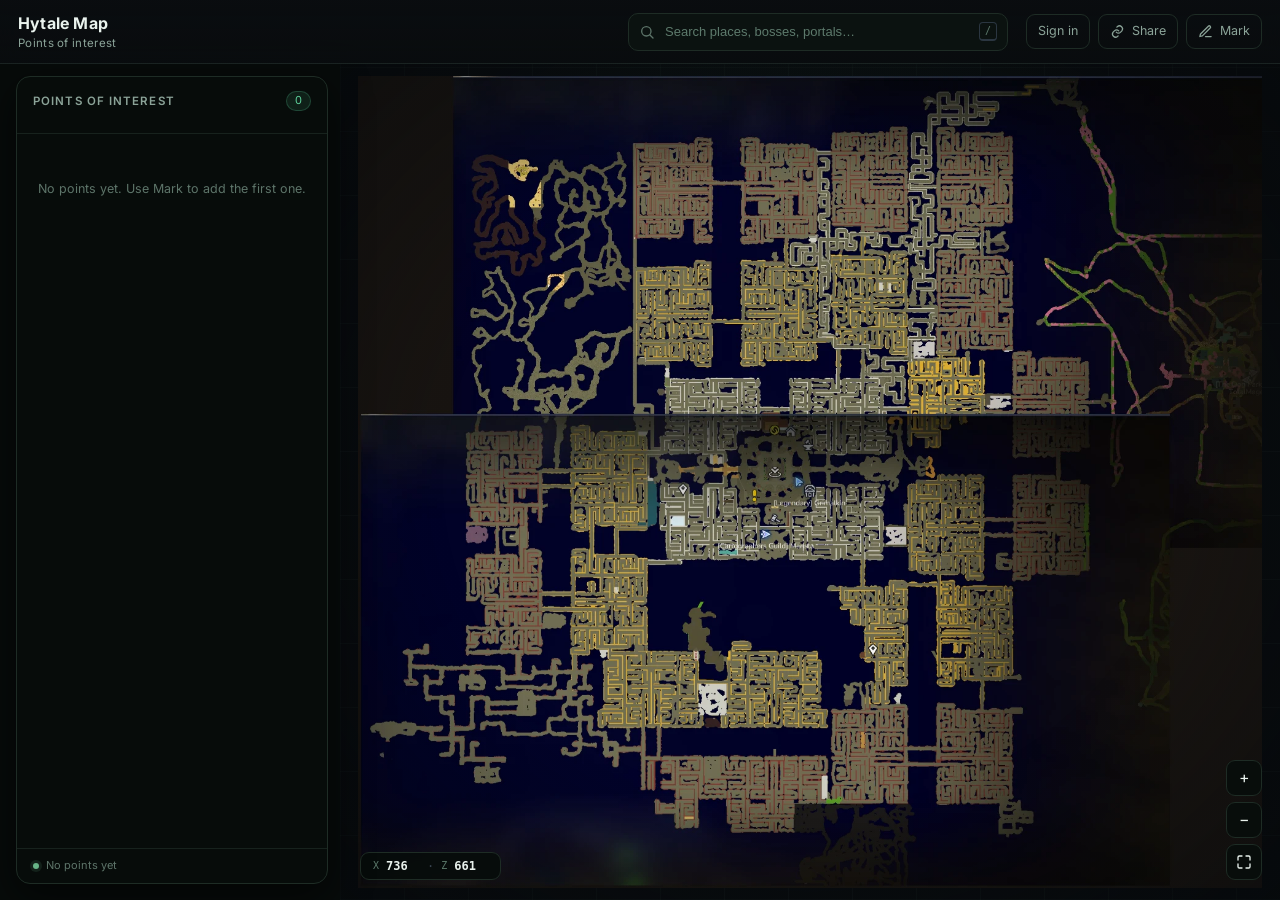
==== map/index.html @ 78702a87 "Add Hytale map with team sign-in and shared POIs" ====
<!DOCTYPE html>
<html lang="en">
<head>
<meta charset="utf-8">
<meta name="viewport" content="width=device-width, initial-scale=1, maximum-scale=1, user-scalable=no">
<meta name="robots" content="noindex, nofollow, noarchive">
<title>Hytale Map — Waysider</title>
<link rel="preconnect" href="https://fonts.googleapis.com">
<link rel="preconnect" href="https://fonts.gstatic.com" crossorigin>
<link href="https://fonts.googleapis.com/css2?family=Inter:wght@300;400;500;600;700;800&display=swap" rel="stylesheet">
<link rel="stylesheet" href="assets/vendor/leaflet.css">
<link rel="stylesheet" href="assets/css/style.css">
</head>
<body>

<div id="app">
  <header class="topbar">
    <button class="hamburger" id="menu-toggle" aria-label="Open panel">
      <span></span><span></span><span></span>
    </button>

    <div class="brand">
      <span class="titles">
        <h1 id="server-name">Hytale Map</h1>
        <small id="server-sub">Points of interest</small>
      </span>
    </div>

    <div class="search">
      <svg viewBox="0 0 24 24" width="16" height="16" aria-hidden="true">
        <circle cx="11" cy="11" r="7" fill="none" stroke="currentColor" stroke-width="2"/>
        <path d="M16.5 16.5 21 21" stroke="currentColor" stroke-width="2" stroke-linecap="round"/>
      </svg>
      <input id="search" type="search" placeholder="Search places, bosses, portals…" autocomplete="off">
      <kbd>/</kbd>
    </div>

    <div class="top-actions">
      <button class="ghost" id="btn-login" hidden>Sign in</button>
      <span class="user-chip" id="user-chip" hidden>
        <span class="dot-online"></span>
        <span id="user-name"></span>
        <button class="icon" id="btn-signout" title="Sign out" aria-label="Sign out">⏻</button>
      </span>
      <button class="ghost" id="btn-share" title="Copy a link to this view">
        <svg viewBox="0 0 24 24" width="15" height="15"><path d="M10 13a5 5 0 0 0 7 0l2-2a5 5 0 0 0-7-7l-1 1" fill="none" stroke="currentColor" stroke-width="2" stroke-linecap="round"/><path d="M14 11a5 5 0 0 0-7 0l-2 2a5 5 0 0 0 7 7l1-1" fill="none" stroke="currentColor" stroke-width="2" stroke-linecap="round"/></svg>
        <span>Share</span>
      </button>
      <button class="ghost" id="btn-edit" title="Mark points of interest">
        <svg viewBox="0 0 24 24" width="15" height="15"><path d="M12 20h9" stroke="currentColor" stroke-width="2" stroke-linecap="round"/><path d="M16.5 3.5a2.1 2.1 0 0 1 3 3L7 19l-4 1 1-4z" fill="none" stroke="currentColor" stroke-width="2" stroke-linejoin="round"/></svg>
        <span>Mark</span>
      </button>
    </div>
  </header>

  <aside class="sidebar" id="sidebar">
    <div class="sidebar-head">
      <h2>Points of interest</h2>
      <span class="count" id="poi-count">0</span>
    </div>

    <div class="filters" id="filters"></div>

    <div class="list-wrap">
      <ul class="poi-list" id="poi-list"></ul>
      <p class="empty" id="empty-msg" hidden>Nothing matches your search.</p>
    </div>

    <footer class="sidebar-foot">
      <span class="dot"></span>
      <span id="foot-text">Interactive map</span>
    </footer>
  </aside>

  <main class="map-wrap">
    <div id="map"></div>
    <div class="vignette"></div>

    <div class="coords" id="coords">
      <span class="coords-label">X</span><b id="cx">0</b>
      <span class="sep">·</span>
      <span class="coords-label">Z</span><b id="cz">0</b>
    </div>

    <div class="zoom-ctl">
      <button id="zin" title="Zoom in">+</button>
      <button id="zout" title="Zoom out">−</button>
      <button id="zhome" title="Show the whole map">
        <svg viewBox="0 0 24 24" width="16" height="16"><path d="M3 9V5a2 2 0 0 1 2-2h4M21 9V5a2 2 0 0 0-2-2h-4M3 15v4a2 2 0 0 0 2 2h4M21 15v4a2 2 0 0 1-2 2h-4" fill="none" stroke="currentColor" stroke-width="2" stroke-linecap="round"/></svg>
      </button>
    </div>

    <div class="editbar" id="editbar" hidden>
      <span>Mark mode: click the map to add a point.</span>
      <button id="edit-clear">Clear all</button>
      <button id="edit-reset">Discard draft</button>
      <button id="edit-export">Download pois.json</button>
      <button id="edit-exit">Exit</button>
    </div>
  </main>
</div>

<!-- POI modal -->
<div class="modal" id="modal" hidden>
  <div class="modal-card">
    <header>
      <h3 id="modal-title">New point of interest</h3>
      <button class="icon" id="modal-close" aria-label="Close">✕</button>
    </header>
    <div class="modal-body">
      <label>Name
        <input id="f-name" type="text" maxlength="60" placeholder="e.g. Emberfall Keep">
      </label>
      <label>Category
        <div class="cat-picker" id="f-cats"></div>
      </label>
      <label><span>Description <small>(optional)</small></span>
        <textarea id="f-desc" rows="3" maxlength="240" placeholder="What's here, why visit…"></textarea>
      </label>
      <div class="coord-row">
        <span>Coordinates</span>
        <code id="f-coords">X 0 · Z 0</code>
      </div>
    </div>
    <footer>
      <button class="danger" id="f-delete" hidden>Delete</button>
      <div class="spacer"></div>
      <button class="ghost" id="f-cancel">Cancel</button>
      <button class="primary" id="f-save">Save point</button>
    </footer>
  </div>
</div>

<div class="toast" id="toast"></div>

<!-- login modal -->
<div class="modal" id="login-modal" hidden>
  <div class="modal-card login-card">
    <header>
      <h3>Team sign in</h3>
      <button class="icon" id="login-close" aria-label="Close">✕</button>
    </header>
    <div class="modal-body">
      <label>Username
        <input id="login-user" type="text" autocomplete="username" placeholder="yourname">
      </label>
      <label>Password
        <input id="login-pass" type="password" autocomplete="current-password" placeholder="••••••••">
      </label>
      <p class="login-error" id="login-error" hidden></p>
    </div>
    <footer>
      <div class="spacer"></div>
      <button class="ghost" id="login-cancel">Cancel</button>
      <button class="primary" id="login-submit">Sign in</button>
    </footer>
  </div>
</div>

<script src="assets/vendor/leaflet.js"></script>
<script src="assets/js/config.js"></script>
<script src="assets/vendor/supabase.js"></script>
<script src="assets/js/cloud.js"></script>
<script src="assets/js/app.js"></script>
</body>
</html>
---- map/assets/vendor/leaflet.css ----
/* required styles */

.leaflet-pane,
.leaflet-tile,
.leaflet-marker-icon,
.leaflet-marker-shadow,
.leaflet-tile-container,
.leaflet-pane > svg,
.leaflet-pane > canvas,
.leaflet-zoom-box,
.leaflet-image-layer,
.leaflet-layer {
	position: absolute;
	left: 0;
	top: 0;
	}
.leaflet-container {
	overflow: hidden;
	}
.leaflet-tile,
.leaflet-marker-icon,
.leaflet-marker-shadow {
	-webkit-user-select: none;
	   -moz-user-select: none;
	        user-select: none;
	  -webkit-user-drag: none;
	}
/* Prevents IE11 from highlighting tiles in blue */
.leaflet-tile::selection {
	background: transparent;
}
/* Safari renders non-retina tile on retina better with this, but Chrome is worse */
.leaflet-safari .leaflet-tile {
	image-rendering: -webkit-optimize-contrast;
	}
/* hack that prevents hw layers "stretching" when loading new tiles */
.leaflet-safari .leaflet-tile-container {
	width: 1600px;
	height: 1600px;
	-webkit-transform-origin: 0 0;
	}
.leaflet-marker-icon,
.leaflet-marker-shadow {
	display: block;
	}
/* .leaflet-container svg: reset svg max-width decleration shipped in Joomla! (joomla.org) 3.x */
/* .leaflet-container img: map is broken in FF if you have max-width: 100% on tiles */
.leaflet-container .leaflet-overlay-pane svg {
	max-width: none !important;
	max-height: none !important;
	}
.leaflet-container .leaflet-marker-pane img,
.leaflet-container .leaflet-shadow-pane img,
.leaflet-container .leaflet-tile-pane img,
.leaflet-container img.leaflet-image-layer,
.leaflet-container .leaflet-tile {
	max-width: none !important;
	max-height: none !important;
	width: auto;
	padding: 0;
	}

.leaflet-container img.leaflet-tile {
	/* See: https://bugs.chromium.org/p/chromium/issues/detail?id=600120 */
	mix-blend-mode: plus-lighter;
}

.leaflet-container.leaflet-touch-zoom {
	-ms-touch-action: pan-x pan-y;
	touch-action: pan-x pan-y;
	}
.leaflet-container.leaflet-touch-drag {
	-ms-touch-action: pinch-zoom;
	/* Fallback for FF which doesn't support pinch-zoom */
	touch-action: none;
	touch-action: pinch-zoom;
}
.leaflet-container.leaflet-touch-drag.leaflet-touch-zoom {
	-ms-touch-action: none;
	touch-action: none;
}
.leaflet-container {
	-webkit-tap-highlight-color: transparent;
}
.leaflet-container a {
	-webkit-tap-highlight-color: rgba(51, 181, 229, 0.4);
}
.leaflet-tile {
	filter: inherit;
	visibility: hidden;
	}
.leaflet-tile-loaded {
	visibility: inherit;
	}
.leaflet-zoom-box {
	width: 0;
	height: 0;
	-moz-box-sizing: border-box;
	     box-sizing: border-box;
	z-index: 800;
	}
/* workaround for https://bugzilla.mozilla.org/show_bug.cgi?id=888319 */
.leaflet-overlay-pane svg {
	-moz-user-select: none;
	}

.leaflet-pane         { z-index: 400; }

.leaflet-tile-pane    { z-index: 200; }
.leaflet-overlay-pane { z-index: 400; }
.leaflet-shadow-pane  { z-index: 500; }
.leaflet-marker-pane  { z-index: 600; }
.leaflet-tooltip-pane   { z-index: 650; }
.leaflet-popup-pane   { z-index: 700; }

.leaflet-map-pane canvas { z-index: 100; }
.leaflet-map-pane svg    { z-index: 200; }

.leaflet-vml-shape {
	width: 1px;
	height: 1px;
	}
.lvml {
	behavior: url(#default#VML);
	display: inline-block;
	position: absolute;
	}


/* control positioning */

.leaflet-control {
	position: relative;
	z-index: 800;
	pointer-events: visiblePainted; /* IE 9-10 doesn't have auto */
	pointer-events: auto;
	}
.leaflet-top,
.leaflet-bottom {
	position: absolute;
	z-index: 1000;
	pointer-events: none;
	}
.leaflet-top {
	top: 0;
	}
.leaflet-right {
	right: 0;
	}
.leaflet-bottom {
	bottom: 0;
	}
.leaflet-left {
	left: 0;
	}
.leaflet-control {
	float: left;
	clear: both;
	}
.leaflet-right .leaflet-control {
	float: right;
	}
.leaflet-top .leaflet-control {
	margin-top: 10px;
	}
.leaflet-bottom .leaflet-control {
	margin-bottom: 10px;
	}
.leaflet-left .leaflet-control {
	margin-left: 10px;
	}
.leaflet-right .leaflet-control {
	margin-right: 10px;
	}


/* zoom and fade animations */

.leaflet-fade-anim .leaflet-popup {
	opacity: 0;
	-webkit-transition: opacity 0.2s linear;
	   -moz-transition: opacity 0.2s linear;
	        transition: opacity 0.2s linear;
	}
.leaflet-fade-anim .leaflet-map-pane .leaflet-popup {
	opacity: 1;
	}
.leaflet-zoom-animated {
	-webkit-transform-origin: 0 0;
	    -ms-transform-origin: 0 0;
	        transform-origin: 0 0;
	}
svg.leaflet-zoom-animated {
	will-change: transform;
}

.leaflet-zoom-anim .leaflet-zoom-animated {
	-webkit-transition: -webkit-transform 0.25s cubic-bezier(0,0,0.25,1);
	   -moz-transition:    -moz-transform 0.25s cubic-bezier(0,0,0.25,1);
	        transition:         transform 0.25s cubic-bezier(0,0,0.25,1);
	}
.leaflet-zoom-anim .leaflet-tile,
.leaflet-pan-anim .leaflet-tile {
	-webkit-transition: none;
	   -moz-transition: none;
	        transition: none;
	}

.leaflet-zoom-anim .leaflet-zoom-hide {
	visibility: hidden;
	}


/* cursors */

.leaflet-interactive {
	cursor: pointer;
	}
.leaflet-grab {
	cursor: -webkit-grab;
	cursor:    -moz-grab;
	cursor:         grab;
	}
.leaflet-crosshair,
.leaflet-crosshair .leaflet-interactive {
	cursor: crosshair;
	}
.leaflet-popup-pane,
.leaflet-control {
	cursor: auto;
	}
.leaflet-dragging .leaflet-grab,
.leaflet-dragging .leaflet-grab .leaflet-interactive,
.leaflet-dragging .leaflet-marker-draggable {
	cursor: move;
	cursor: -webkit-grabbing;
	cursor:    -moz-grabbing;
	cursor:         grabbing;
	}

/* marker & overlays interactivity */
.leaflet-marker-icon,
.leaflet-marker-shadow,
.leaflet-image-layer,
.leaflet-pane > svg path,
.leaflet-tile-container {
	pointer-events: none;
	}

.leaflet-marker-icon.leaflet-interactive,
.leaflet-image-layer.leaflet-interactive,
.leaflet-pane > svg path.leaflet-interactive,
svg.leaflet-image-layer.leaflet-interactive path {
	pointer-events: visiblePainted; /* IE 9-10 doesn't have auto */
	pointer-events: auto;
	}

/* visual tweaks */

.leaflet-container {
	background: #ddd;
	outline-offset: 1px;
	}
.leaflet-container a {
	color: #0078A8;
	}
.leaflet-zoom-box {
	border: 2px dotted #38f;
	background: rgba(255,255,255,0.5);
	}


/* general typography */
.leaflet-container {
	font-family: "Helvetica Neue", Arial, Helvetica, sans-serif;
	font-size: 12px;
	font-size: 0.75rem;
	line-height: 1.5;
	}


/* general toolbar styles */

.leaflet-bar {
	box-shadow: 0 1px 5px rgba(0,0,0,0.65);
	border-radius: 4px;
	}
.leaflet-bar a {
	background-color: #fff;
	border-bottom: 1px solid #ccc;
	width: 26px;
	height: 26px;
	line-height: 26px;
	display: block;
	text-align: center;
	text-decoration: none;
	color: black;
	}
.leaflet-bar a,
.leaflet-control-layers-toggle {
	background-position: 50% 50%;
	background-repeat: no-repeat;
	display: block;
	}
.leaflet-bar a:hover,
.leaflet-bar a:focus {
	background-color: #f4f4f4;
	}
.leaflet-bar a:first-child {
	border-top-left-radius: 4px;
	border-top-right-radius: 4px;
	}
.leaflet-bar a:last-child {
	border-bottom-left-radius: 4px;
	border-bottom-right-radius: 4px;
	border-bottom: none;
	}
.leaflet-bar a.leaflet-disabled {
	cursor: default;
	background-color: #f4f4f4;
	color: #bbb;
	}

.leaflet-touch .leaflet-bar a {
	width: 30px;
	height: 30px;
	line-height: 30px;
	}
.leaflet-touch .leaflet-bar a:first-child {
	border-top-left-radius: 2px;
	border-top-right-radius: 2px;
	}
.leaflet-touch .leaflet-bar a:last-child {
	border-bottom-left-radius: 2px;
	border-bottom-right-radius: 2px;
	}

/* zoom control */

.leaflet-control-zoom-in,
.leaflet-control-zoom-out {
	font: bold 18px 'Lucida Console', Monaco, monospace;
	text-indent: 1px;
	}

.leaflet-touch .leaflet-control-zoom-in, .leaflet-touch .leaflet-control-zoom-out  {
	font-size: 22px;
	}


/* layers control */

.leaflet-control-layers {
	box-shadow: 0 1px 5px rgba(0,0,0,0.4);
	background: #fff;
	border-radius: 5px;
	}
.leaflet-control-layers-toggle {
	background-image: url(images/layers.png);
	width: 36px;
	height: 36px;
	}
.leaflet-retina .leaflet-control-layers-toggle {
	background-image: url(images/layers-2x.png);
	background-size: 26px 26px;
	}
.leaflet-touch .leaflet-control-layers-toggle {
	width: 44px;
	height: 44px;
	}
.leaflet-control-layers .leaflet-control-layers-list,
.leaflet-control-layers-expanded .leaflet-control-layers-toggle {
	display: none;
	}
.leaflet-control-layers-expanded .leaflet-control-layers-list {
	display: block;
	position: relative;
	}
.leaflet-control-layers-expanded {
	padding: 6px 10px 6px 6px;
	color: #333;
	background: #fff;
	}
.leaflet-control-layers-scrollbar {
	overflow-y: scroll;
	overflow-x: hidden;
	padding-right: 5px;
	}
.leaflet-control-layers-selector {
	margin-top: 2px;
	position: relative;
	top: 1px;
	}
.leaflet-control-layers label {
	display: block;
	font-size: 13px;
	font-size: 1.08333em;
	}
.leaflet-control-layers-separator {
	height: 0;
	border-top: 1px solid #ddd;
	margin: 5px -10px 5px -6px;
	}

/* Default icon URLs */
.leaflet-default-icon-path { /* used only in path-guessing heuristic, see L.Icon.Default */
	background-image: url(images/marker-icon.png);
	}


/* attribution and scale controls */

.leaflet-container .leaflet-control-attribution {
	background: #fff;
	background: rgba(255, 255, 255, 0.8);
	margin: 0;
	}
.leaflet-control-attribution,
.leaflet-control-scale-line {
	padding: 0 5px;
	color: #333;
	line-height: 1.4;
	}
.leaflet-control-attribution a {
	text-decoration: none;
	}
.leaflet-control-attribution a:hover,
.leaflet-control-attribution a:focus {
	text-decoration: underline;
	}
.leaflet-attribution-flag {
	display: inline !important;
	vertical-align: baseline !important;
	width: 1em;
	height: 0.6669em;
	}
.leaflet-left .leaflet-control-scale {
	margin-left: 5px;
	}
.leaflet-bottom .leaflet-control-scale {
	margin-bottom: 5px;
	}
.leaflet-control-scale-line {
	border: 2px solid #777;
	border-top: none;
	line-height: 1.1;
	padding: 2px 5px 1px;
	white-space: nowrap;
	-moz-box-sizing: border-box;
	     box-sizing: border-box;
	background: rgba(255, 255, 255, 0.8);
	text-shadow: 1px 1px #fff;
	}
.leaflet-control-scale-line:not(:first-child) {
	border-top: 2px solid #777;
	border-bottom: none;
	margin-top: -2px;
	}
.leaflet-control-scale-line:not(:first-child):not(:last-child) {
	border-bottom: 2px solid #777;
	}

.leaflet-touch .leaflet-control-attribution,
.leaflet-touch .leaflet-control-layers,
.leaflet-touch .leaflet-bar {
	box-shadow: none;
	}
.leaflet-touch .leaflet-control-layers,
.leaflet-touch .leaflet-bar {
	border: 2px solid rgba(0,0,0,0.2);
	background-clip: padding-box;
	}


/* popup */

.leaflet-popup {
	position: absolute;
	text-align: center;
	margin-bottom: 20px;
	}
.leaflet-popup-content-wrapper {
	padding: 1px;
	text-align: left;
	border-radius: 12px;
	}
.leaflet-popup-content {
	margin: 13px 24px 13px 20px;
	line-height: 1.3;
	font-size: 13px;
	font-size: 1.08333em;
	min-height: 1px;
	}
.leaflet-popup-content p {
	margin: 17px 0;
	margin: 1.3em 0;
	}
.leaflet-popup-tip-container {
	width: 40px;
	height: 20px;
	position: absolute;
	left: 50%;
	margin-top: -1px;
	margin-left: -20px;
	overflow: hidden;
	pointer-events: none;
	}
.leaflet-popup-tip {
	width: 17px;
	height: 17px;
	padding: 1px;

	margin: -10px auto 0;
	pointer-events: auto;

	-webkit-transform: rotate(45deg);
	   -moz-transform: rotate(45deg);
	    -ms-transform: rotate(45deg);
	        transform: rotate(45deg);
	}
.leaflet-popup-content-wrapper,
.leaflet-popup-tip {
	background: white;
	color: #333;
	box-shadow: 0 3px 14px rgba(0,0,0,0.4);
	}
.leaflet-container a.leaflet-popup-close-button {
	position: absolute;
	top: 0;
	right: 0;
	border: none;
	text-align: center;
	width: 24px;
	height: 24px;
	font: 16px/24px Tahoma, Verdana, sans-serif;
	color: #757575;
	text-decoration: none;
	background: transparent;
	}
.leaflet-container a.leaflet-popup-close-button:hover,
.leaflet-container a.leaflet-popup-close-button:focus {
	color: #585858;
	}
.leaflet-popup-scrolled {
	overflow: auto;
	}

.leaflet-oldie .leaflet-popup-content-wrapper {
	-ms-zoom: 1;
	}
.leaflet-oldie .leaflet-popup-tip {
	width: 24px;
	margin: 0 auto;

	-ms-filter: "progid:DXImageTransform.Microsoft.Matrix(M11=0.70710678, M12=0.70710678, M21=-0.70710678, M22=0.70710678)";
	filter: progid:DXImageTransform.Microsoft.Matrix(M11=0.70710678, M12=0.70710678, M21=-0.70710678, M22=0.70710678);
	}

.leaflet-oldie .leaflet-control-zoom,
.leaflet-oldie .leaflet-control-layers,
.leaflet-oldie .leaflet-popup-content-wrapper,
.leaflet-oldie .leaflet-popup-tip {
	border: 1px solid #999;
	}


/* div icon */

.leaflet-div-icon {
	background: #fff;
	border: 1px solid #666;
	}


/* Tooltip */
/* Base styles for the element that has a tooltip */
.leaflet-tooltip {
	position: absolute;
	padding: 6px;
	background-color: #fff;
	border: 1px solid #fff;
	border-radius: 3px;
	color: #222;
	white-space: nowrap;
	-webkit-user-select: none;
	-moz-user-select: none;
	-ms-user-select: none;
	user-select: none;
	pointer-events: none;
	box-shadow: 0 1px 3px rgba(0,0,0,0.4);
	}
.leaflet-tooltip.leaflet-interactive {
	cursor: pointer;
	pointer-events: auto;
	}
.leaflet-tooltip-top:before,
.leaflet-tooltip-bottom:before,
.leaflet-tooltip-left:before,
.leaflet-tooltip-right:before {
	position: absolute;
	pointer-events: none;
	border: 6px solid transparent;
	background: transparent;
	content: "";
	}

/* Directions */

.leaflet-tooltip-bottom {
	margin-top: 6px;
}
.leaflet-tooltip-top {
	margin-top: -6px;
}
.leaflet-tooltip-bottom:before,
.leaflet-tooltip-top:before {
	left: 50%;
	margin-left: -6px;
	}
.leaflet-tooltip-top:before {
	bottom: 0;
	margin-bottom: -12px;
	border-top-color: #fff;
	}
.leaflet-tooltip-bottom:before {
	top: 0;
	margin-top: -12px;
	margin-left: -6px;
	border-bottom-color: #fff;
	}
.leaflet-tooltip-left {
	margin-left: -6px;
}
.leaflet-tooltip-right {
	margin-left: 6px;
}
.leaflet-tooltip-left:before,
.leaflet-tooltip-right:before {
	top: 50%;
	margin-top: -6px;
	}
.leaflet-tooltip-left:before {
	right: 0;
	margin-right: -12px;
	border-left-color: #fff;
	}
.leaflet-tooltip-right:before {
	left: 0;
	margin-left: -12px;
	border-right-color: #fff;
	}

/* Printing */

@media print {
	/* Prevent printers from removing background-images of controls. */
	.leaflet-control {
		-webkit-print-color-adjust: exact;
		print-color-adjust: exact;
		}
	}
---- map/assets/css/style.css ----
/* ============================================================
   Mapa interactivo del servidor — estilos
   ============================================================ */
:root {
  --bg: #070b0a;
  --panel: rgba(8, 14, 11, .92);
  --panel-solid: #0a110d;
  --line: #1e2c25;
  --line-soft: rgba(120, 170, 145, .14);
  --text: #e9f2ed;
  --muted: #8ba398;
  --dim: #5d7469;
  --amber: #5ed29c;
  --amber-2: #3fae7c;

  --cat-boss: #e06f5e;
  --cat-miniboss: #b07bd8;
  --cat-portal: #6f8fe0;
  --cat-chests: #e0b160;
  --cat-poi: #5ed29c;

  --shadow: 0 12px 40px rgba(0, 0, 0, .6);
}

* { box-sizing: border-box; }

html, body {
  margin: 0; padding: 0;
  height: 100%;
  background: var(--bg);
  color: var(--text);
  font: 14px/1.45 "Inter", "Segoe UI", system-ui, -apple-system, sans-serif;
  overflow: hidden;
  -webkit-font-smoothing: antialiased;
}

button { font: inherit; color: inherit; cursor: pointer; }
button:focus-visible, input:focus-visible { outline: 2px solid var(--amber); outline-offset: 2px; }

/* ------------------------------------------------------------- estructura */
#app { position: relative; height: 100%; }

.topbar {
  position: absolute; inset: 0 0 auto 0; height: 64px; z-index: 900;
  display: flex; align-items: center; gap: 18px;
  padding: 0 18px;
  background: linear-gradient(180deg, rgba(10, 13, 16, .96), rgba(10, 13, 16, .74));
  border-bottom: 1px solid var(--line-soft);
  backdrop-filter: blur(10px);
}

.hamburger {
  display: none;
  width: 38px; height: 38px; border-radius: 9px;
  background: #0e1612; border: 1px solid var(--line);
  flex-direction: column; justify-content: center; align-items: center; gap: 4px;
}
.hamburger span { display: block; width: 16px; height: 1.6px; background: var(--text); }

.brand {
  display: flex; align-items: center; gap: 11px; min-width: 0;
  text-decoration: none; color: inherit;
}
.logo-mark { width: 30px; height: 30px; flex: none; color: var(--amber); }
.titles { min-width: 0; display: flex; flex-direction: column; }
.titles h1 {
  margin: 0; font-size: 16px; font-weight: 700; letter-spacing: .2px;
  white-space: nowrap; overflow: hidden; text-overflow: ellipsis;
}
.titles small { color: var(--muted); font-size: 11.5px; letter-spacing: .3px; }

.search {
  margin-left: auto; position: relative; width: min(380px, 34vw);
  display: flex; align-items: center; gap: 8px;
  background: #0b1210; border: 1px solid var(--line);
  border-radius: 10px; padding: 0 10px; height: 38px;
  color: var(--dim);
  transition: .15s;
}
.search:focus-within { border-color: #3b5c49; color: var(--muted); }
.search input {
  flex: 1; background: transparent; border: 0; color: var(--text);
  font-size: 13px; height: 100%;
}
.search input:focus { outline: none; }
.search input::placeholder { color: #5d7a6c; }
.search kbd {
  font: 10px/1 ui-monospace, monospace; color: #5d7a6c;
  border: 1px solid #2b3641; border-bottom-width: 2px; border-radius: 4px;
  padding: 3px 5px;
}

.top-actions { display: flex; gap: 8px; }
.top-actions .ghost {
  display: inline-flex; align-items: center; gap: 7px;
  background: transparent; border: 1px solid var(--line);
  color: var(--muted); padding: 7px 11px; border-radius: 9px; font-size: 12.5px;
  transition: .15s;
}
.top-actions .ghost:hover { color: var(--text); border-color: #365142; background: #0e1612; }

/* ---------------------------------------------------------------- sidebar */
.sidebar {
  position: absolute; z-index: 850;
  top: 76px; left: 16px; bottom: 16px; width: 312px;
  display: flex; flex-direction: column;
  background: var(--panel);
  border: 1px solid var(--line);
  border-radius: 14px;
  box-shadow: var(--shadow);
  backdrop-filter: blur(14px);
  overflow: hidden;
  transition: transform .22s ease;
}

.sidebar-head {
  display: flex; align-items: center; justify-content: space-between;
  padding: 14px 16px 8px;
}
.sidebar-head h2 {
  margin: 0; font-size: 11.5px; letter-spacing: 1.1px;
  text-transform: uppercase; color: var(--muted); font-weight: 600;
}
.count {
  font-size: 11px; color: var(--amber);
  background: rgba(94, 210, 156, .1);
  border: 1px solid rgba(94, 210, 156, .22);
  padding: 1px 8px; border-radius: 999px;
}

.filters {
  display: flex; flex-wrap: wrap; gap: 5px;
  padding: 4px 14px 10px;
  border-bottom: 1px solid var(--line-soft);
}
.chip {
  display: inline-flex; align-items: center; gap: 6px;
  border: 1px solid var(--line);
  background: #0b1210;
  color: var(--muted);
  font-size: 11.5px;
  padding: 4px 9px 4px 7px;
  border-radius: 999px;
  transition: .12s;
  user-select: none;
}
.chip .swatch {
  width: 8px; height: 8px; border-radius: 2px; background: currentColor;
  opacity: .9;
}
.chip:hover { border-color: #3d4c5a; color: var(--text); }
.chip.off { opacity: .38; }
.chip.off .swatch { background: #4b5864; }
.chip.on { color: var(--text); background: #101b15; border-color: #3c4c5b; }

.list-wrap { flex: 1; overflow-y: auto; padding: 8px 8px 12px; scrollbar-width: thin; }
.list-wrap::-webkit-scrollbar { width: 8px; }
.list-wrap::-webkit-scrollbar-thumb { background: #1c2a23; border-radius: 8px; }

.poi-list { list-style: none; margin: 0; padding: 0; }

.poi-item {
  display: grid;
  grid-template-columns: 26px 1fr auto;
  align-items: center;
  gap: 9px;
  padding: 8px 9px;
  border-radius: 9px;
  cursor: pointer;
  border: 1px solid transparent;
  transition: .12s;
}
.poi-item:hover, .poi-item.active {
  background: #101b15;
  border-color: #2c3a47;
}
.poi-item .glyph {
  width: 24px; height: 24px; border-radius: 7px;
  display: grid; place-items: center;
  background: color-mix(in srgb, currentColor 12%, transparent);
  border: 1px solid color-mix(in srgb, currentColor 34%, transparent);
  color: var(--cat);
}
.poi-item .glyph svg { width: 13px; height: 13px; }
.poi-item .nm {
  font-size: 13px; font-weight: 550;
  white-space: nowrap; overflow: hidden; text-overflow: ellipsis;
}
.poi-item .sub { font-size: 10.5px; color: var(--dim); }
.poi-item .arrow { color: #3d4a56; font-size: 12px; opacity: 0; transition: .12s; }
.poi-item:hover .arrow { opacity: 1; }

.empty { color: var(--dim); font-size: 12.5px; text-align: center; padding: 26px 12px; }

.sidebar-foot {
  display: flex; align-items: center; gap: 7px;
  padding: 9px 16px; border-top: 1px solid var(--line-soft);
  color: var(--dim); font-size: 11px;
}
.sidebar-foot .dot {
  width: 6px; height: 6px; border-radius: 50%; background: #67b487;
  box-shadow: 0 0 0 3px rgba(103, 180, 135, .13);
}

/* ------------------------------------------------------------------ mapa */
.map-wrap { position: absolute; top: 64px; left: 0; right: 0; bottom: 0; }
@media (min-width: 761px) { .map-wrap { left: 340px; } }
#map {
  position: absolute; inset: 0;
  background:
    radial-gradient(ellipse at 50% 42%, rgba(18, 42, 31, .55), transparent 66%),
    repeating-linear-gradient(0deg, rgba(110, 170, 140, .04) 0 1px, transparent 1px 64px),
    repeating-linear-gradient(90deg, rgba(110, 170, 140, .04) 0 1px, transparent 1px 64px),
    #080b0e;
}

.vignette {
  position: absolute; inset: 0; pointer-events: none; z-index: 400;
  background: radial-gradient(ellipse at center, transparent 55%, rgba(5, 8, 10, .45) 100%);
}

.leaflet-container { background: #0b0f13; font-family: inherit; }
.leaflet-image-layer { image-rendering: auto; }

/* controles propios */
.coords {
  position: absolute; z-index: 700; left: 20px; bottom: 20px;
  display: flex; align-items: center; gap: 7px;
  background: rgba(7, 12, 10, .84);
  border: 1px solid var(--line);
  padding: 7px 12px; border-radius: 9px;
  font: 12px/1 ui-monospace, "Cascadia Mono", monospace;
  color: var(--muted); backdrop-filter: blur(6px);
}
.coords b { color: var(--text); font-weight: 600; min-width: 34px; }
.coords-label { color: #5d7a6c; font-size: 10px; }
.coords .sep { color: #384450; }

.zoom-ctl {
  position: absolute; z-index: 700; right: 18px; bottom: 20px;
  display: flex; flex-direction: column; gap: 6px;
}
.zoom-ctl button {
  width: 36px; height: 36px; border-radius: 9px;
  background: rgba(8, 14, 11, .92);
  border: 1px solid var(--line);
  color: var(--text); font-size: 16px;
  display: grid; place-items: center;
  backdrop-filter: blur(6px);
}
.zoom-ctl button:hover { border-color: #365142; }

.editbar {
  position: absolute; z-index: 750; top: 78px; left: 50%; transform: translateX(-50%);
  display: flex; align-items: center; gap: 12px;
  background: rgba(8, 24, 17, .95);
  border: 1px solid rgba(94, 210, 156, .35);
  color: #f0d9a8; font-size: 12.5px;
  padding: 8px 10px 8px 16px; border-radius: 10px;
  box-shadow: var(--shadow);
}
.editbar button {
  background: transparent; border: 1px solid rgba(94, 210, 156, .35);
  color: #f0d9a8; border-radius: 7px; padding: 5px 10px; font-size: 11.5px;
}
.editbar button:hover { background: rgba(94, 210, 156, .12); }

/* --------------------------------------------------------------- marcador */
.leaflet-div-icon { background: transparent; border: 0; }
.poi-mark { position: relative; width: 30px; height: 30px; }
.poi-mark .pin {
  position: relative;
  width: 28px; height: 28px;
  margin: 1px;
  border-radius: 50%;
  background: radial-gradient(circle at 35% 28%, #26362e, #0a1210 72%);
  border: 2px solid currentColor;
  box-shadow: 0 3px 10px rgba(0, 0, 0, .55), inset 0 0 0 2px rgba(10, 13, 16, .9);
  display: grid; place-items: center;
  transition: transform .15s, box-shadow .15s;
  color: var(--cat);
}
.poi-mark .pin svg {
  width: 14px; height: 14px;
  color: var(--cat);
}
.poi-mark .label {
  position: absolute; left: 50%; top: 30px;
  transform: translate(-50%, 2px);
  white-space: nowrap;
  font-size: 10.5px; letter-spacing: .2px;
  color: #e8eef2;
  background: rgba(9, 12, 15, .84);
  border: 1px solid rgba(120, 140, 160, .16);
  padding: 1px 6px; border-radius: 5px;
  opacity: 0; transition: .15s; pointer-events: none;
  z-index: 3;
}
.poi-mark:hover .pin,
.poi-mark-wrap.active .pin {
  transform: scale(1.14);
  box-shadow: 0 6px 16px rgba(0, 0, 0, .6), 0 0 0 4px rgba(94, 210, 156, .13);
}
.poi-mark:hover .label,
.poi-mark-wrap.active .label { opacity: 1; }

.poi-mark-wrap { z-index: 600; }

/* popup */
.leaflet-popup-content-wrapper {
  background: #0b1210; color: var(--text);
  border: 1px solid #24332b; border-radius: 12px;
  box-shadow: var(--shadow);
  padding: 0;
}
.leaflet-popup-content { margin: 0; width: 262px !important; }
.leaflet-popup-tip { background: #0b1210; border: 1px solid #24332b; }
.leaflet-popup-close-button {
  color: #84a294 !important; font-size: 18px !important; padding: 8px 8px 0 0 !important;
}

.pop { padding: 14px 15px 13px; }
.pop .cat {
  display: inline-flex; align-items: center; gap: 6px;
  font-size: 10px; letter-spacing: .9px; text-transform: uppercase;
  color: var(--cat); margin-bottom: 3px;
}
.pop h3 { margin: 0 0 5px; font-size: 16px; font-weight: 650; line-height: 1.2; }
.pop p { margin: 0 0 10px; font-size: 12.5px; color: #a9b6c1; line-height: 1.45; }
.pop .row {
  display: flex; align-items: center; justify-content: space-between;
  gap: 8px; border-top: 1px solid var(--line-soft); padding-top: 9px;
}
.pop code {
  font: 11px/1 ui-monospace, monospace; color: var(--muted);
  background: #08100d; border: 1px solid #17251e;
  padding: 4px 7px; border-radius: 5px;
}
.pop .copy {
  background: transparent; border: 1px solid #24332b; color: var(--muted);
  font-size: 10.5px; padding: 4px 8px; border-radius: 6px;
}
.pop .copy:hover { color: var(--text); border-color: #3b5c49; }
.pop .edit-mini {
  background: transparent; border: 0; color: #5f6e7a; font-size: 11px;
  padding: 2px 0;
}
.pop .edit-mini:hover { color: var(--amber); }

/* ----------------------------------------------------------------- modal */
.modal {
  position: fixed; inset: 0; z-index: 2000;
  display: grid; place-items: center;
  background: rgba(4, 7, 9, .62);
  backdrop-filter: blur(3px);
  padding: 18px;
}
.modal[hidden] { display: none; }
.modal-card {
  width: min(430px, 100%);
  background: var(--panel-solid);
  border: 1px solid #2e3b47;
  border-radius: 15px;
  box-shadow: 0 30px 80px rgba(0, 0, 0, .65);
  overflow: hidden;
  animation: pop-in .16s ease-out;
}
@keyframes pop-in { from { transform: translateY(8px) scale(.98); opacity: 0; } }
.modal-card header {
  display: flex; align-items: center; justify-content: space-between;
  padding: 15px 18px; border-bottom: 1px solid var(--line-soft);
}
.modal-card h3 { margin: 0; font-size: 15px; }
.modal-card .icon {
  background: transparent; border: 0; color: #78968a; font-size: 15px;
  padding: 2px 5px; border-radius: 6px;
}
.modal-card .icon:hover { color: var(--text); background: #101b15; }
.modal-body { padding: 16px 18px 6px; display: flex; flex-direction: column; gap: 13px; }
.modal-body label {
  display: flex; flex-direction: column; gap: 6px;
  font-size: 11px; letter-spacing: .6px; text-transform: uppercase; color: var(--muted);
}
.modal-body label small { text-transform: none; letter-spacing: 0; color: #5e6c78; }
.modal-body input[type="text"], .modal-body input[type="password"], .modal-body textarea {
  background: #0a110d; border: 1px solid #26323d; color: var(--text);
  border-radius: 8px; padding: 9px 11px; font: inherit; font-size: 13px;
  text-transform: none; letter-spacing: 0;
}
.modal-body textarea { resize: vertical; min-height: 70px; }
.modal-body input:focus, .modal-body textarea:focus { outline: none; border-color: #4d6172; }

.cat-picker { display: flex; flex-wrap: wrap; gap: 6px; }
.cat-opt {
  display: inline-flex; align-items: center; gap: 6px;
  border: 1px solid #26323d; background: #0a110d; color: var(--muted);
  padding: 5px 9px; border-radius: 999px; font-size: 11.5px;
  text-transform: none; letter-spacing: 0;
}
.cat-opt .swatch { width: 9px; height: 9px; border-radius: 50%; background: currentColor; }
.cat-opt.sel { color: var(--text); border-color: currentColor; background: #151d25; }

.coord-row {
  display: flex; justify-content: space-between; align-items: center;
  border-top: 1px solid var(--line-soft); padding-top: 11px;
  font-size: 11px; color: var(--dim); text-transform: uppercase; letter-spacing: .6px;
}
.coord-row code { color: var(--amber); font: 12px ui-monospace, monospace; }

.modal-card footer {
  display: flex; align-items: center; gap: 8px;
  padding: 13px 18px; border-top: 1px solid var(--line-soft);
  background: #08100c;
}
.modal-card footer .spacer { flex: 1; }
.modal-card footer button {
  border-radius: 8px; padding: 8px 14px; font-size: 12.5px;
  border: 1px solid #24332b; background: #141c24; color: var(--text);
}
.modal-card footer .primary {
  background: linear-gradient(150deg, var(--amber), var(--amber-2));
  border-color: transparent; color: #06110c; font-weight: 650;
}
.modal-card footer .primary:hover { filter: brightness(1.06); }
.modal-card footer .ghost { background: transparent; }
.modal-card footer .danger { color: #e38a7c; border-color: #4a2e2a; background: transparent; }
.modal-card footer .danger:hover { background: rgba(227, 138, 124, .08); }

/* ----------------------------------------------------------------- toast */
.toast {
  position: fixed; left: 50%; bottom: 26px; transform: translate(-50%, 14px);
  background: #0b1210; border: 1px solid #2a3a31; color: var(--text);
  padding: 10px 16px; border-radius: 10px; font-size: 12.5px;
  box-shadow: var(--shadow);
  opacity: 0; pointer-events: none; transition: .22s; z-index: 3000;
}
.toast.show { opacity: 1; transform: translate(-50%, 0); }

/* --------------------------------------------------------------- responsive */
@media (max-width: 980px) {
  .search { width: min(300px, 40vw); }
  .top-actions .ghost span { display: none; }
  .coords { left: 20px; }
}

@media (max-width: 760px) {
  .topbar { height: 58px; gap: 10px; padding: 0 12px; }
  .map-wrap { top: 58px; }
  .hamburger { display: flex; }
  .titles h1 { font-size: 14.5px; }
  .titles small { display: none; }
  .search { position: absolute; left: 12px; right: 12px; top: 66px; width: auto; z-index: 860; }
  .sigil { display: none; }

  .sidebar {
    top: 112px; left: 0; bottom: 0; width: min(330px, 88vw);
    border-radius: 0 14px 14px 0;
    transform: translateX(-102%);
  }
  .sidebar.open { transform: translateX(0); }
  .coords { left: 14px; bottom: 14px; }
  .zoom-ctl { right: 12px; bottom: 14px; }
  .editbar { top: 110px; width: calc(100% - 24px); font-size: 11.5px; flex-wrap: wrap; }
}

.top-actions .ghost.active {
  color: var(--amber);
  border-color: rgba(94, 210, 156, .45);
  background: rgba(94, 210, 156, .08);
}
.poi-item .nm { color: var(--text); }
.poi-item .sub { color: #6e7c88; }

.editbar[hidden] { display: none; }


/* borrado de puntos */
.poi-item .poi-del {
  width: 24px; height: 24px; border-radius: 6px;
  background: transparent; border: 0; color: #6e7c88;
  font-size: 12px; line-height: 1;
}
.poi-item .poi-del:hover { color: #e38a7c; background: rgba(227, 138, 124, .1); }
.pop-actions { display: flex; align-items: center; gap: 14px; margin-top: 8px; }
.pop .edit-mini.danger { color: #d98a7d; }
.pop .edit-mini.danger:hover { color: #f0a294; }

/* ---------------------------------------------------------- cuenta de equipo */
.top-actions .ghost[hidden], .user-chip[hidden] { display: none !important; }

.user-chip {
  display: inline-flex; align-items: center; gap: 8px;
  background: #0e1612; border: 1px solid var(--line);
  border-radius: 999px; padding: 5px 6px 5px 12px;
  font-size: 12.5px; color: var(--text); white-space: nowrap;
}
.user-chip .dot-online {
  width: 7px; height: 7px; border-radius: 50%; background: #67b487;
  box-shadow: 0 0 0 3px rgba(103, 180, 135, .13);
}
.user-chip .icon { color: #78968a; padding: 2px 6px; border-radius: 50%; font-size: 13px; }
.user-chip .icon:hover { color: #e38a7c; background: #17251e; }

.login-card { width: min(380px, 100%); }
.login-error { margin: 0; color: #e38a7c; font-size: 12px; line-height: 1.4; }
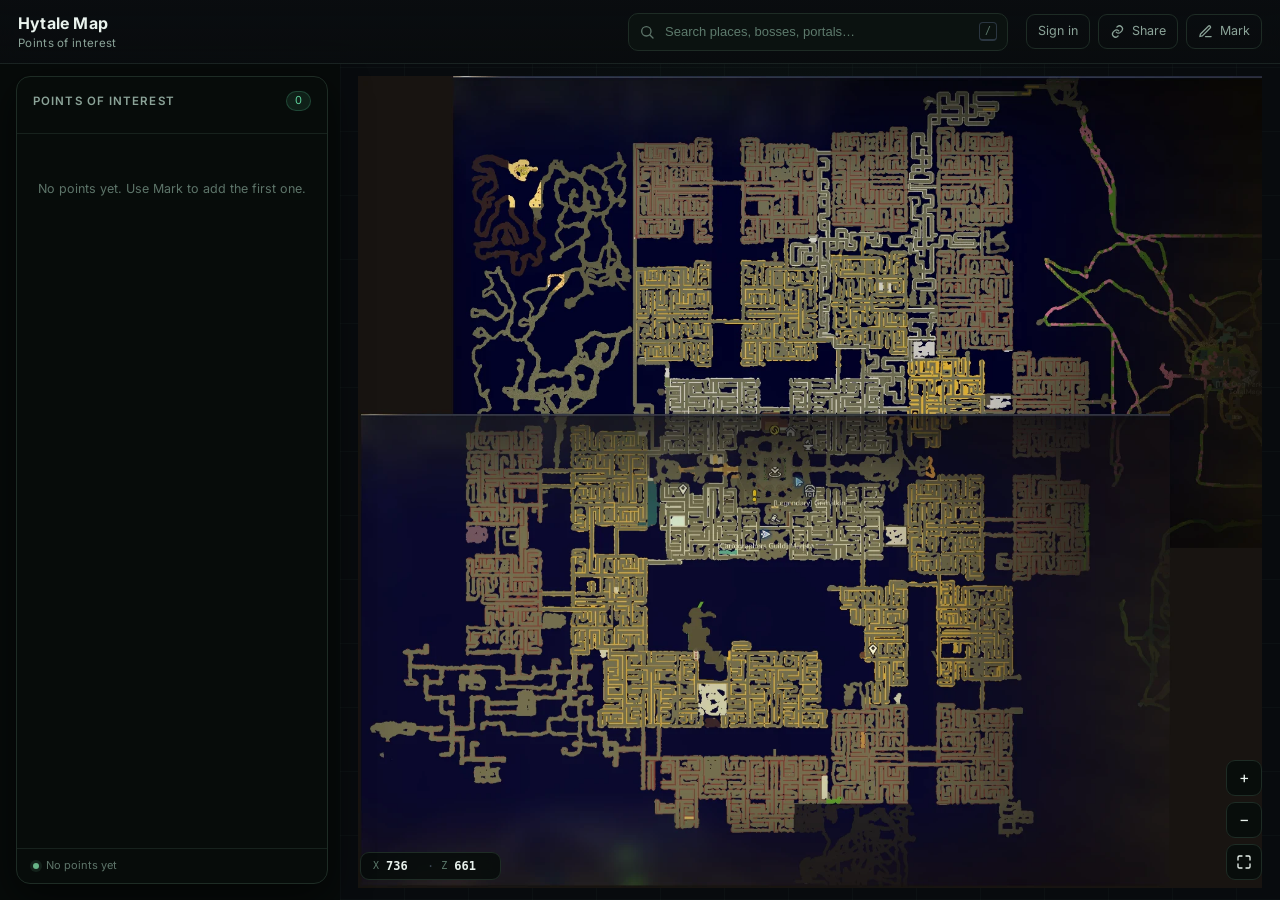
==== commit 0c7d991a: "Map: per-image color matching, remove viewer vignette" ====
--- a/map/index.html
+++ b/map/index.html
@@ -1,166 +1,165 @@
-<!DOCTYPE html>
-<html lang="en">
-<head>
-<meta charset="utf-8">
-<meta name="viewport" content="width=device-width, initial-scale=1, maximum-scale=1, user-scalable=no">
-<meta name="robots" content="noindex, nofollow, noarchive">
-<title>Hytale Map — Waysider</title>
-<link rel="preconnect" href="https://fonts.googleapis.com">
-<link rel="preconnect" href="https://fonts.gstatic.com" crossorigin>
-<link href="https://fonts.googleapis.com/css2?family=Inter:wght@300;400;500;600;700;800&display=swap" rel="stylesheet">
-<link rel="stylesheet" href="assets/vendor/leaflet.css">
-<link rel="stylesheet" href="assets/css/style.css">
-</head>
-<body>
-
-<div id="app">
-  <header class="topbar">
-    <button class="hamburger" id="menu-toggle" aria-label="Open panel">
-      <span></span><span></span><span></span>
-    </button>
-
-    <div class="brand">
-      <span class="titles">
-        <h1 id="server-name">Hytale Map</h1>
-        <small id="server-sub">Points of interest</small>
-      </span>
-    </div>
-
-    <div class="search">
-      <svg viewBox="0 0 24 24" width="16" height="16" aria-hidden="true">
-        <circle cx="11" cy="11" r="7" fill="none" stroke="currentColor" stroke-width="2"/>
-        <path d="M16.5 16.5 21 21" stroke="currentColor" stroke-width="2" stroke-linecap="round"/>
-      </svg>
-      <input id="search" type="search" placeholder="Search places, bosses, portals…" autocomplete="off">
-      <kbd>/</kbd>
-    </div>
-
-    <div class="top-actions">
-      <button class="ghost" id="btn-login" hidden>Sign in</button>
-      <span class="user-chip" id="user-chip" hidden>
-        <span class="dot-online"></span>
-        <span id="user-name"></span>
-        <button class="icon" id="btn-signout" title="Sign out" aria-label="Sign out">⏻</button>
-      </span>
-      <button class="ghost" id="btn-share" title="Copy a link to this view">
-        <svg viewBox="0 0 24 24" width="15" height="15"><path d="M10 13a5 5 0 0 0 7 0l2-2a5 5 0 0 0-7-7l-1 1" fill="none" stroke="currentColor" stroke-width="2" stroke-linecap="round"/><path d="M14 11a5 5 0 0 0-7 0l-2 2a5 5 0 0 0 7 7l1-1" fill="none" stroke="currentColor" stroke-width="2" stroke-linecap="round"/></svg>
-        <span>Share</span>
-      </button>
-      <button class="ghost" id="btn-edit" title="Mark points of interest">
-        <svg viewBox="0 0 24 24" width="15" height="15"><path d="M12 20h9" stroke="currentColor" stroke-width="2" stroke-linecap="round"/><path d="M16.5 3.5a2.1 2.1 0 0 1 3 3L7 19l-4 1 1-4z" fill="none" stroke="currentColor" stroke-width="2" stroke-linejoin="round"/></svg>
-        <span>Mark</span>
-      </button>
-    </div>
-  </header>
-
-  <aside class="sidebar" id="sidebar">
-    <div class="sidebar-head">
-      <h2>Points of interest</h2>
-      <span class="count" id="poi-count">0</span>
-    </div>
-
-    <div class="filters" id="filters"></div>
-
-    <div class="list-wrap">
-      <ul class="poi-list" id="poi-list"></ul>
-      <p class="empty" id="empty-msg" hidden>Nothing matches your search.</p>
-    </div>
-
-    <footer class="sidebar-foot">
-      <span class="dot"></span>
-      <span id="foot-text">Interactive map</span>
-    </footer>
-  </aside>
-
-  <main class="map-wrap">
-    <div id="map"></div>
-    <div class="vignette"></div>
-
-    <div class="coords" id="coords">
-      <span class="coords-label">X</span><b id="cx">0</b>
-      <span class="sep">·</span>
-      <span class="coords-label">Z</span><b id="cz">0</b>
-    </div>
-
-    <div class="zoom-ctl">
-      <button id="zin" title="Zoom in">+</button>
-      <button id="zout" title="Zoom out">−</button>
-      <button id="zhome" title="Show the whole map">
-        <svg viewBox="0 0 24 24" width="16" height="16"><path d="M3 9V5a2 2 0 0 1 2-2h4M21 9V5a2 2 0 0 0-2-2h-4M3 15v4a2 2 0 0 0 2 2h4M21 15v4a2 2 0 0 1-2 2h-4" fill="none" stroke="currentColor" stroke-width="2" stroke-linecap="round"/></svg>
-      </button>
-    </div>
-
-    <div class="editbar" id="editbar" hidden>
-      <span>Mark mode: click the map to add a point.</span>
-      <button id="edit-clear">Clear all</button>
-      <button id="edit-reset">Discard draft</button>
-      <button id="edit-export">Download pois.json</button>
-      <button id="edit-exit">Exit</button>
-    </div>
-  </main>
-</div>
-
-<!-- POI modal -->
-<div class="modal" id="modal" hidden>
-  <div class="modal-card">
-    <header>
-      <h3 id="modal-title">New point of interest</h3>
-      <button class="icon" id="modal-close" aria-label="Close">✕</button>
-    </header>
-    <div class="modal-body">
-      <label>Name
-        <input id="f-name" type="text" maxlength="60" placeholder="e.g. Emberfall Keep">
-      </label>
-      <label>Category
-        <div class="cat-picker" id="f-cats"></div>
-      </label>
-      <label><span>Description <small>(optional)</small></span>
-        <textarea id="f-desc" rows="3" maxlength="240" placeholder="What's here, why visit…"></textarea>
-      </label>
-      <div class="coord-row">
-        <span>Coordinates</span>
-        <code id="f-coords">X 0 · Z 0</code>
-      </div>
-    </div>
-    <footer>
-      <button class="danger" id="f-delete" hidden>Delete</button>
-      <div class="spacer"></div>
-      <button class="ghost" id="f-cancel">Cancel</button>
-      <button class="primary" id="f-save">Save point</button>
-    </footer>
-  </div>
-</div>
-
-<div class="toast" id="toast"></div>
-
-<!-- login modal -->
-<div class="modal" id="login-modal" hidden>
-  <div class="modal-card login-card">
-    <header>
-      <h3>Team sign in</h3>
-      <button class="icon" id="login-close" aria-label="Close">✕</button>
-    </header>
-    <div class="modal-body">
-      <label>Username
-        <input id="login-user" type="text" autocomplete="username" placeholder="yourname">
-      </label>
-      <label>Password
-        <input id="login-pass" type="password" autocomplete="current-password" placeholder="••••••••">
-      </label>
-      <p class="login-error" id="login-error" hidden></p>
-    </div>
-    <footer>
-      <div class="spacer"></div>
-      <button class="ghost" id="login-cancel">Cancel</button>
-      <button class="primary" id="login-submit">Sign in</button>
-    </footer>
-  </div>
-</div>
-
-<script src="assets/vendor/leaflet.js"></script>
-<script src="assets/js/config.js"></script>
-<script src="assets/vendor/supabase.js"></script>
-<script src="assets/js/cloud.js"></script>
-<script src="assets/js/app.js"></script>
-</body>
-</html>
+<!DOCTYPE html>
+<html lang="en">
+<head>
+<meta charset="utf-8">
+<meta name="viewport" content="width=device-width, initial-scale=1, maximum-scale=1, user-scalable=no">
+<meta name="robots" content="noindex, nofollow, noarchive">
+<title>Hytale Map — Waysider</title>
+<link rel="preconnect" href="https://fonts.googleapis.com">
+<link rel="preconnect" href="https://fonts.gstatic.com" crossorigin>
+<link href="https://fonts.googleapis.com/css2?family=Inter:wght@300;400;500;600;700;800&display=swap" rel="stylesheet">
+<link rel="stylesheet" href="assets/vendor/leaflet.css">
+<link rel="stylesheet" href="assets/css/style.css">
+</head>
+<body>
+
+<div id="app">
+  <header class="topbar">
+    <button class="hamburger" id="menu-toggle" aria-label="Open panel">
+      <span></span><span></span><span></span>
+    </button>
+
+    <div class="brand">
+      <span class="titles">
+        <h1 id="server-name">Hytale Map</h1>
+        <small id="server-sub">Points of interest</small>
+      </span>
+    </div>
+
+    <div class="search">
+      <svg viewBox="0 0 24 24" width="16" height="16" aria-hidden="true">
+        <circle cx="11" cy="11" r="7" fill="none" stroke="currentColor" stroke-width="2"/>
+        <path d="M16.5 16.5 21 21" stroke="currentColor" stroke-width="2" stroke-linecap="round"/>
+      </svg>
+      <input id="search" type="search" placeholder="Search places, bosses, portals…" autocomplete="off">
+      <kbd>/</kbd>
+    </div>
+
+    <div class="top-actions">
+      <button class="ghost" id="btn-login" hidden>Sign in</button>
+      <span class="user-chip" id="user-chip" hidden>
+        <span class="dot-online"></span>
+        <span id="user-name"></span>
+        <button class="icon" id="btn-signout" title="Sign out" aria-label="Sign out">⏻</button>
+      </span>
+      <button class="ghost" id="btn-share" title="Copy a link to this view">
+        <svg viewBox="0 0 24 24" width="15" height="15"><path d="M10 13a5 5 0 0 0 7 0l2-2a5 5 0 0 0-7-7l-1 1" fill="none" stroke="currentColor" stroke-width="2" stroke-linecap="round"/><path d="M14 11a5 5 0 0 0-7 0l-2 2a5 5 0 0 0 7 7l1-1" fill="none" stroke="currentColor" stroke-width="2" stroke-linecap="round"/></svg>
+        <span>Share</span>
+      </button>
+      <button class="ghost" id="btn-edit" title="Mark points of interest">
+        <svg viewBox="0 0 24 24" width="15" height="15"><path d="M12 20h9" stroke="currentColor" stroke-width="2" stroke-linecap="round"/><path d="M16.5 3.5a2.1 2.1 0 0 1 3 3L7 19l-4 1 1-4z" fill="none" stroke="currentColor" stroke-width="2" stroke-linejoin="round"/></svg>
+        <span>Mark</span>
+      </button>
+    </div>
+  </header>
+
+  <aside class="sidebar" id="sidebar">
+    <div class="sidebar-head">
+      <h2>Points of interest</h2>
+      <span class="count" id="poi-count">0</span>
+    </div>
+
+    <div class="filters" id="filters"></div>
+
+    <div class="list-wrap">
+      <ul class="poi-list" id="poi-list"></ul>
+      <p class="empty" id="empty-msg" hidden>Nothing matches your search.</p>
+    </div>
+
+    <footer class="sidebar-foot">
+      <span class="dot"></span>
+      <span id="foot-text">Interactive map</span>
+    </footer>
+  </aside>
+
+  <main class="map-wrap">
+    <div id="map"></div>
+
+    <div class="coords" id="coords">
+      <span class="coords-label">X</span><b id="cx">0</b>
+      <span class="sep">·</span>
+      <span class="coords-label">Z</span><b id="cz">0</b>
+    </div>
+
+    <div class="zoom-ctl">
+      <button id="zin" title="Zoom in">+</button>
+      <button id="zout" title="Zoom out">−</button>
+      <button id="zhome" title="Show the whole map">
+        <svg viewBox="0 0 24 24" width="16" height="16"><path d="M3 9V5a2 2 0 0 1 2-2h4M21 9V5a2 2 0 0 0-2-2h-4M3 15v4a2 2 0 0 0 2 2h4M21 15v4a2 2 0 0 1-2 2h-4" fill="none" stroke="currentColor" stroke-width="2" stroke-linecap="round"/></svg>
+      </button>
+    </div>
+
+    <div class="editbar" id="editbar" hidden>
+      <span>Mark mode: click the map to add a point.</span>
+      <button id="edit-clear">Clear all</button>
+      <button id="edit-reset">Discard draft</button>
+      <button id="edit-export">Download pois.json</button>
+      <button id="edit-exit">Exit</button>
+    </div>
+  </main>
+</div>
+
+<!-- POI modal -->
+<div class="modal" id="modal" hidden>
+  <div class="modal-card">
+    <header>
+      <h3 id="modal-title">New point of interest</h3>
+      <button class="icon" id="modal-close" aria-label="Close">✕</button>
+    </header>
+    <div class="modal-body">
+      <label>Name
+        <input id="f-name" type="text" maxlength="60" placeholder="e.g. Emberfall Keep">
+      </label>
+      <label>Category
+        <div class="cat-picker" id="f-cats"></div>
+      </label>
+      <label><span>Description <small>(optional)</small></span>
+        <textarea id="f-desc" rows="3" maxlength="240" placeholder="What's here, why visit…"></textarea>
+      </label>
+      <div class="coord-row">
+        <span>Coordinates</span>
+        <code id="f-coords">X 0 · Z 0</code>
+      </div>
+    </div>
+    <footer>
+      <button class="danger" id="f-delete" hidden>Delete</button>
+      <div class="spacer"></div>
+      <button class="ghost" id="f-cancel">Cancel</button>
+      <button class="primary" id="f-save">Save point</button>
+    </footer>
+  </div>
+</div>
+
+<div class="toast" id="toast"></div>
+
+<!-- login modal -->
+<div class="modal" id="login-modal" hidden>
+  <div class="modal-card login-card">
+    <header>
+      <h3>Team sign in</h3>
+      <button class="icon" id="login-close" aria-label="Close">✕</button>
+    </header>
+    <div class="modal-body">
+      <label>Username
+        <input id="login-user" type="text" autocomplete="username" placeholder="yourname">
+      </label>
+      <label>Password
+        <input id="login-pass" type="password" autocomplete="current-password" placeholder="••••••••">
+      </label>
+      <p class="login-error" id="login-error" hidden></p>
+    </div>
+    <footer>
+      <div class="spacer"></div>
+      <button class="ghost" id="login-cancel">Cancel</button>
+      <button class="primary" id="login-submit">Sign in</button>
+    </footer>
+  </div>
+</div>
+
+<script src="assets/vendor/leaflet.js"></script>
+<script src="assets/js/config.js"></script>
+<script src="assets/vendor/supabase.js"></script>
+<script src="assets/js/cloud.js"></script>
+<script src="assets/js/app.js"></script>
+</body>
+</html>
